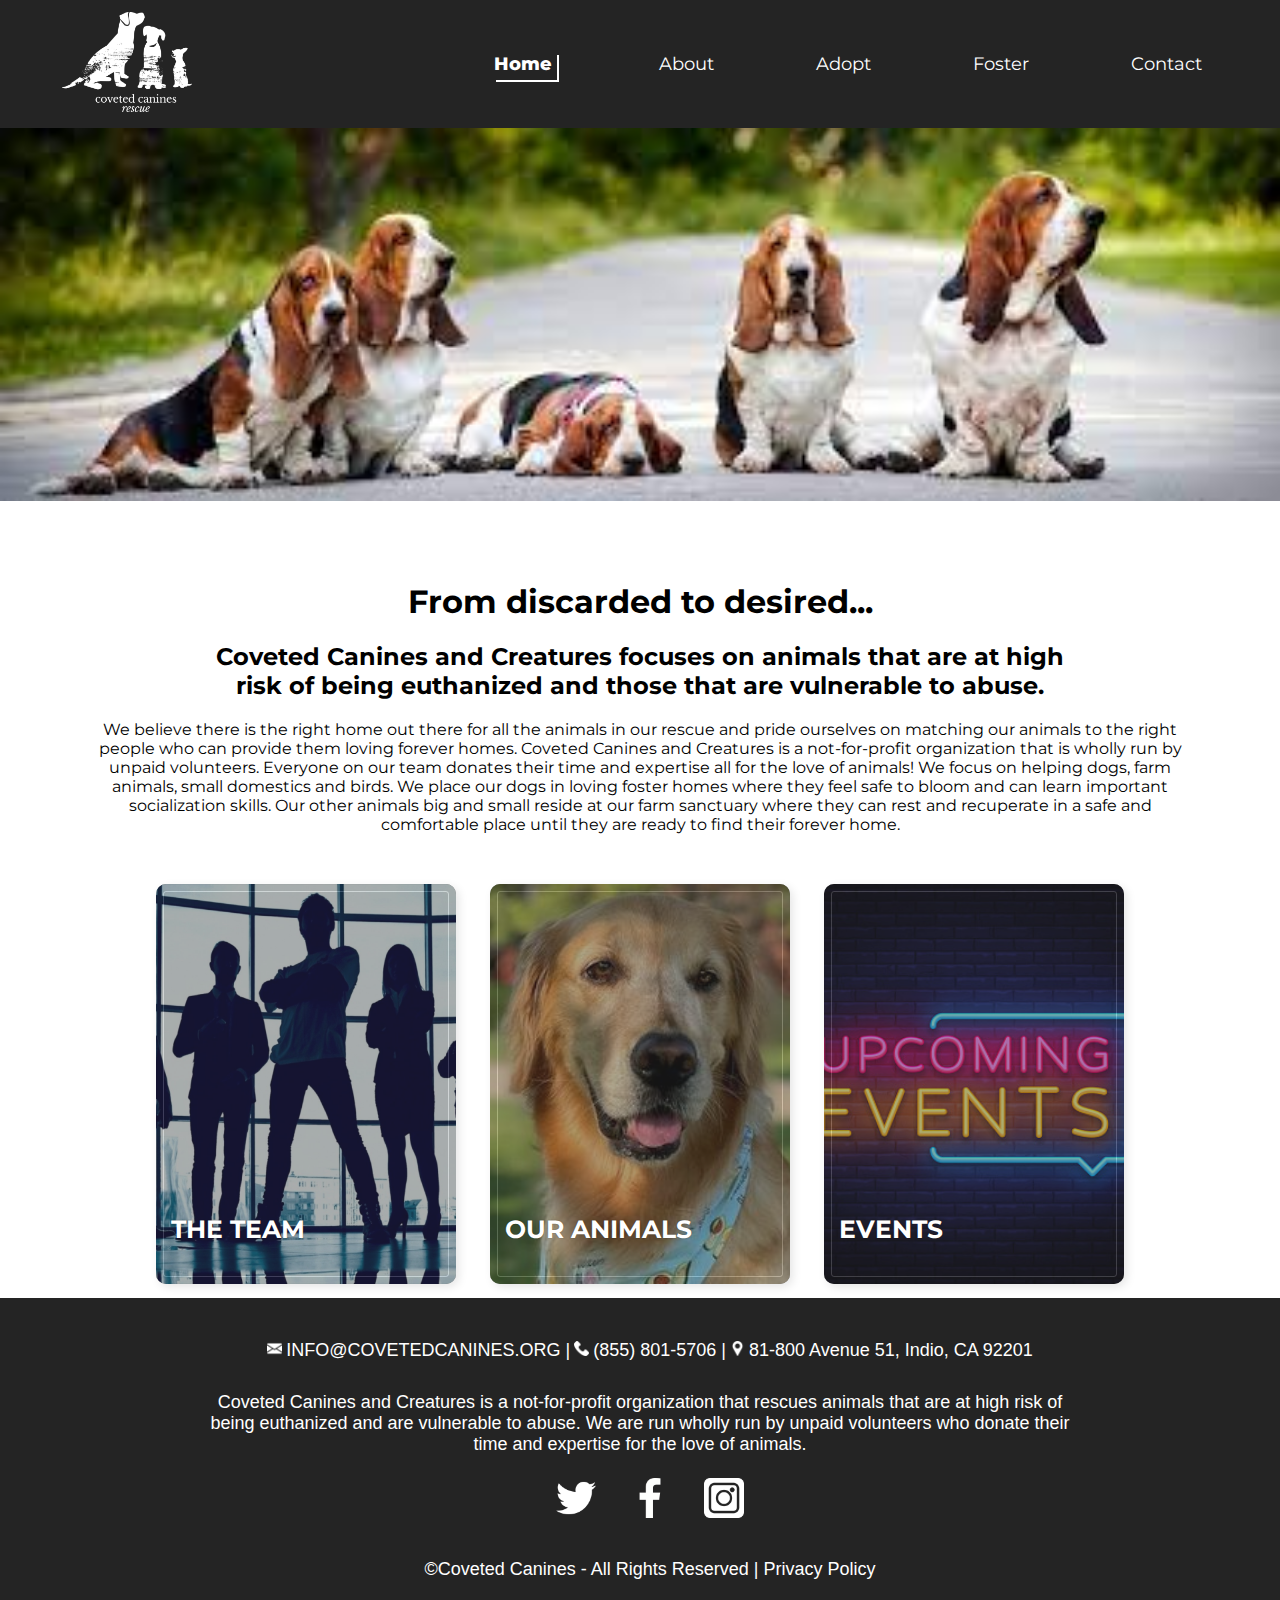
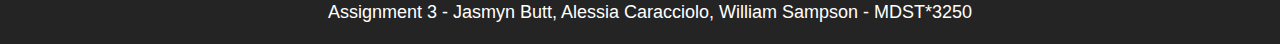
==== index.html @ e774d724 "Intial" ====
<!DOCTYPE html>
<html lang="en">
<head>
    <meta charset="UTF-8">
    <meta http-equiv="X-UA-Compatible" content="IE=edge">
    <meta name="viewport" content="width=device-width, initial-scale=1.0">

    <link rel="stylesheet" href="CSSFiles/index.css"/>
    <link href="https://fonts.googleapis.com/css?family=Montserrat:500&display=swap" rel="stylesheet">
    
    <title>Final Assignment</title>

    <div class="navBar">
      <table class="navbarItems">
        <tr>
          <td><img id="navImg" src="images/CCR.png"></li></td>
          <td><a class="active" href="#top">Home</a></td>
          <td><a href="lineup.html">About</a></td>
          <td><a href="lineup.html">Adopt</a></td>
          <td><a href="lineup.html">Foster</a></td>
          <td><a href="lineup.html">Contact</a></td>
          <td><div id="myDiv"><button class="open-button" value="Signed In as Admin" id="signIn" onclick="openForm()">Sign In</button></div></td>
        </tr>
      </table>
    </div>
</head>

<body>
    <div class="form-popup" id="myForm">
    <form class="form-container" onsubmit="return check()">
      <h1>Login</h1>
  
      <label for="email"><b>Email</b></label><br>
      <input id="usernameInput" type="text" placeholder="Enter Email (admin@guelphhumber.ca)" name="email" maxlength="50" required><br>
  
      <label for="psw"><b>Password</b></label><br>
      <input id="passwordInput" type="password" placeholder="Enter Password (admin)" name="psw"  maxlength="24" required><br>
  
      <button type="submit" class="btn">Login</button>
      
      <button type="button" class="btn cancel" onclick="closeForm()">Close</button>
    </form>
  </div>
  <script>
      function check()
        {
            let user=document.getElementById("usernameInput").value;
            let pass=document.getElementById("passwordInput").value;
            if(user=="admin@guelphhumber.ca" && pass=="admin")
            {
                alert("Login Sucsessful");
                return true;
                
            }
            else
            {
                alert("Incorrect Username or Password, Please Try Again");
                return false;
            }

        }
  </script>
 
 
 
  <div class="slideshow-container">
    <div class="mySlides fade">
      <img src="images/dog1.jpg" style="width:100%">
    </div>
    
    <div class="mySlides fade">
      <img src="images/dog2.jpg"  style="width:100%">
    </div>
    
    <div class="mySlides fade">
      <img src="images/dog3.jpg"  style="width:100%">
    </div>
    
    </div>
    <br>
    
    <div style="text-align:center">
      <span class="dot"></span> 
      <span class="dot"></span> 
      <span class="dot"></span> 
    </div>
    <script src="JSFiles/index.js"></script>

    <div class="bodyText">
      <h1>From discarded to desired...</h1>
      <h2>Coveted Canines and Creatures focuses on animals that are at high <br>
          risk of being euthanized and those that are vulnerable to abuse.</h2>
      <p>We believe there is the right home out there for all the animals in our rescue and pride ourselves on matching our animals to the right <br>
         people who can provide them loving forever homes. Coveted Canines and Creatures is a not-for-profit organization that is wholly run by <br>
         unpaid volunteers. Everyone on our team donates their time and expertise all for the love of animals! We focus on helping dogs, farm <br>
         animals, small domestics and birds. We place our dogs in loving foster homes where they feel safe to bloom and can learn important <br>
         socialization skills. Our other animals big and small reside at our farm sanctuary where they can rest and recuperate in a safe and <br>
         comfortable place until they are ready to find their forever home.</p>
    </div>

    <div class="cardSection">
      <div class="card">
        <img src="images/team.jpeg" alt="" class="card-image">
        <h3 class="card-title">THE TEAM</h3>
      </div>
      <div class="card">
        <img src="images/dog4.jpg" alt="" class="card-image">
        <h3 class="card-title">OUR ANIMALS</h3>
      </div>
      <div class="card">
        <img src="images/events.jpg" alt="" class="card-image">
        <h3 class="card-title">EVENTS</h3>
      </div>
    </div>
  
  
  
  
    <div class="footer">
        <table>
          <tr>
            <td class="container"><img src="images/email.png" alt="email"></td>
            <td class="container">INFO@COVETEDCANINES.ORG |</td>
            <td class="container"><img src="images/phone-call.png" alt="phone" ></td>
            <td class="container">(855) 801-5706 |</td>
            <td class="container"><img src="images/pin.png" alt="email"></td>
            <td class="container">81-800 Avenue 51, Indio, CA 92201</td>
            </tr>
        </table>
              
        <p id="missionPara">Coveted Canines and Creatures is a not-for-profit organization that rescues animals that are at high risk of <br>
           being euthanized and are vulnerable to abuse. We are run wholly run by unpaid volunteers who donate their <br>
           time and expertise for the love of animals.</p>
        
        <table id=socialsTable>  
          <tr>
            <td class="container"><a href="https://twitter.com/covetedcanines" target="_blank"><img id="socialImg" src="images/twitter.png" alt="twitter icon"></a></td>
            <td class="container"><a href="https://www.facebook.com/covetedcanines/" target="_blank"><img id="socialImg" src="images/facebook.png" alt="facebook icon"></a></td>
            <td class="container"><a href="https://www.instagram.com/covetedcanines/" target="_blank"><img id="socialImg" src="images/instagram.png" alt="instagram"></a></td>
          </tr>
      </table>
      <table>
        <tr>
          <td id="footerInfo" colspan="2"><p id="footerPara">&copy;Coveted Canines  - All Rights Reserved | Privacy Policy </p></td>
        </tr>
        <tr>
        <td id="footerInfo" colspan="7"><p id="footerPara"> Assignment 3 - Jasmyn Butt, Alessia Caracciolo, William Sampson - MDST*3250</p></td>
      </tr>    
      </table>
      </div>
      
</body>
</html>
---- CSSFiles/index.css ----
*{
   scroll-behavior: auto;
}
html{
   overflow-x: hidden;
   image-rendering: auto;
   image-rendering: -webkit-optimize-contrast;
   font-family: "Montserrat", sans-serif;
   
}
head,body{
   margin: 0;
}

/* Nav Bar */
.navBar {
   position:-webkit-sticky;
   position: sticky;
   top: 0;
	width: auto;
   height: auto;
   z-index: 10;

   background-color: rgb(36, 36, 36);
}
.navbarItems{
   margin: 0 auto;
   width: auto;
}
#navImg{
   height: 100px;
   width: auto;
   padding: 10px 200px 10px 10px;
   filter: invert(1);

}
.navBar td{
   width: auto;
   padding: 0 50px 0 50px;
}
.navBar td a{
	text-decoration: none;
	color: #FFFFFF;
   font-size: 18px;
}
a:hover{
	background-color: lightgray;
	color: #FFFFFF;
}
.active {
   padding: 0 5px 5px 0;

	font-weight: 800;
	font-size: 25pt;
	color: #E6AAB7;
	box-shadow: 2px 2px ;
}



.open-button {
   background-color: #555;
   color: white;
   padding: 16px 20px;
   border: none;
   cursor: pointer;
   opacity: 0.8;
}
 /* The popup form - hidden by default */
.form-popup {
   display: none;
   position: fixed;
   top: 100px;
   right: 20px;
   border: 3px solid #f1f1f1;
   z-index: 9;
}
 /* Add styles to the form container */
.form-container {
   width: 400px;
   padding: 10px;
   background-color: white;
}
 /* Full-width input fields */
.form-container input[type=text], .form-container input[type=password] {
   width: 90%;
   padding: 15px;
   margin: 5px 0 22px 0;
   border: none;
   background: #f1f1f1;
}
/* When the inputs get focus, do something */
.form-container input[type=text]:focus, .form-container input[type=password]:focus {
   background-color: #ddd;
   outline: none;
}
/* Set a style for the submit/login button */
.form-container .btn {
   background-color: lightslategray;
   color: white;
   padding: 16px 20px;
   border: none;
   cursor: pointer;
   width: 100%;
   margin-bottom:10px;
   opacity: 0.8;
}
/* Add a red background color to the cancel button */
.form-container .cancel {
   background-color: rgb(36, 36, 36);
 }
/* Add some hover effects to buttons */
.form-container .btn:hover, .open-button:hover {
   opacity: 1;
}









/* Slideshow Images */

.mySlides {
   display: none
}
.slideshow-container img {
   vertical-align: middle;
}
.slideshow-container {
  width: auto;
  position: relative;
}
.fade {
  animation-name: fade;
  animation-duration: 1.5s;
}
@keyframes fade {
  from {opacity: .8} 
  to {opacity: 1}
}
.dot{
   opacity: 0;
}
.dot:active{
   opacity: 0;
}



/* Body Section */
.bodyText{
   text-align: center;
   margin: 10px 0 50px 0;
}

.cardSection{
   text-align: center;
   margin-bottom: 20px;
}
.card{
   display: inline-block;
   width: 300px; 
   height: 400px ;
   margin: 0 15px 0 15px;

   background-color: #333;
   border-radius: 10px;
   outline: 1px solid 
   rgba(255, 255, 255, .5); 
   outline-offset: -8px; 
   box-shadow: 3px 3px 10px
   rgba(0, 0, 0, .1);
   position: relative; 
   overflow: hidden; 
}
.card-image{
   position: absolute;
   inset: 0;
   width: 100%;
   height: 100%;
   object-fit: cover;
   opacity: .6; 
   transition: transform .75s;
}
.card:hover .card-image{
   transform: scale(1.15);
}
.card-title{
   position: absolute;
   color: white;
   left: 15px;
   bottom: 15px;
   font-size: 25px;
   text-shadow: 0 0 1px 
   rgba(0, 0, 0, .5);
}







/* Footer Seciton */

.footer {
   width: auto;
   margin: -10px;

   font-size: 18px;

   background-color:rgb(36, 36, 36);
   color: white;
   font-family: 'BIZ UDGothic', sans-serif;
   text-align: center;
}
.footer table {
   padding: 30px 10px 0 30px;
   margin: 0 auto;
}
.container{
   height: 40px; 
   width: auto;
}
.footer #missionPara{
   margin-bottom: -10px;

}
.footer img {
   width: 15px;
   height: 15px;
   filter: invert(1);
}
.footer #socialImg{
   width: 40px;
   height: 40px;

   padding: 0 15px 0 15px;
}
#footerPara{
   margin-top: 0;
   padding-top: 0;
}
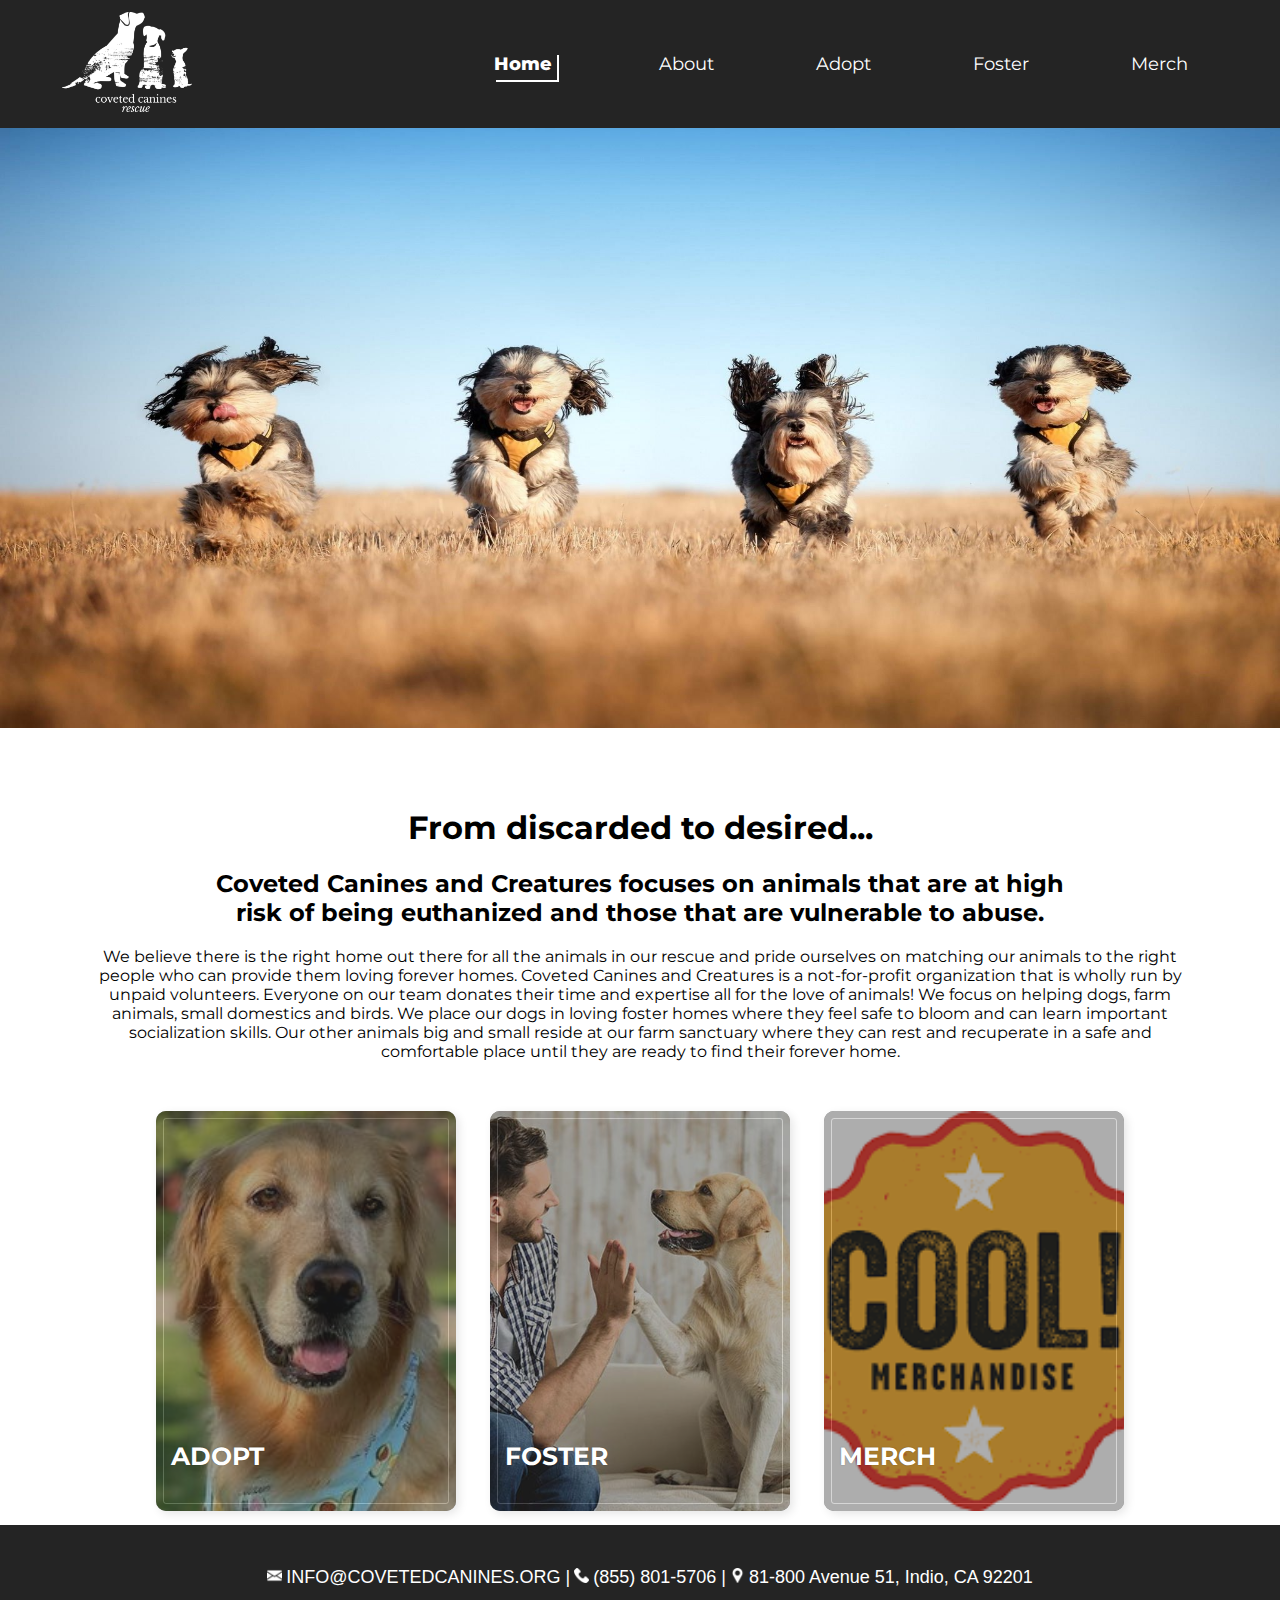
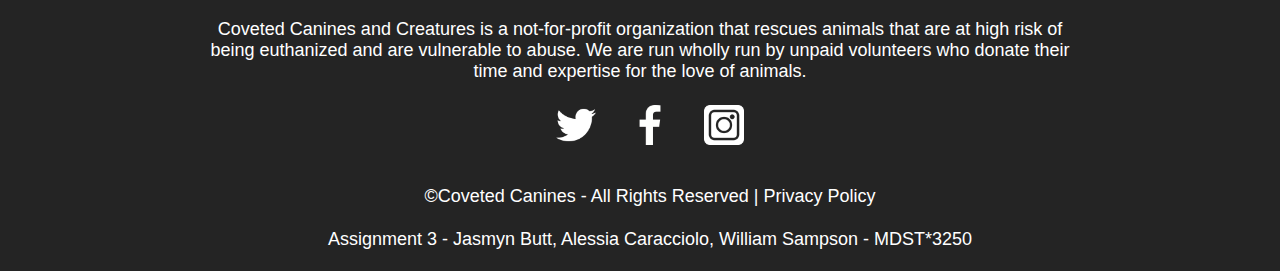
==== commit 1bf96da3: "Final" ====
--- a/index.html
+++ b/index.html
@@ -5,20 +5,21 @@
     <meta http-equiv="X-UA-Compatible" content="IE=edge">
     <meta name="viewport" content="width=device-width, initial-scale=1.0">
 
-    <link rel="stylesheet" href="CSSFiles/index.css"/>
+    <link rel="stylesheet" type="text/css" href="index.css"/>
+    <link rel="preconnect" href="https://fonts.googleapis.com">
     <link href="https://fonts.googleapis.com/css?family=Montserrat:500&display=swap" rel="stylesheet">
     
-    <title>Final Assignment</title>
+    <title>Coveted Canines</title>
 
     <div class="navBar">
       <table class="navbarItems">
         <tr>
           <td><img id="navImg" src="images/CCR.png"></li></td>
           <td><a class="active" href="#top">Home</a></td>
-          <td><a href="lineup.html">About</a></td>
-          <td><a href="lineup.html">Adopt</a></td>
-          <td><a href="lineup.html">Foster</a></td>
-          <td><a href="lineup.html">Contact</a></td>
+          <td><a href="about.html">About</a></td>
+          <td><a href="adopt.html">Adopt</a></td>
+          <td><a href="foster.html">Foster</a></td>
+          <td><a href="merch.html">Merch</a></td>
           <td><div id="myDiv"><button class="open-button" value="Signed In as Admin" id="signIn" onclick="openForm()">Sign In</button></div></td>
         </tr>
       </table>
@@ -65,15 +66,15 @@
  
   <div class="slideshow-container">
     <div class="mySlides fade">
-      <img src="images/dog1.jpg" style="width:100%">
+      <img src="images/dog1.jpg">
     </div>
     
     <div class="mySlides fade">
-      <img src="images/dog2.jpg"  style="width:100%">
+      <img src="images/dog2.jpg">
     </div>
     
     <div class="mySlides fade">
-      <img src="images/dog3.jpg"  style="width:100%">
+      <img src="images/dog3.jpg">
     </div>
     
     </div>
@@ -100,20 +101,19 @@
 
     <div class="cardSection">
       <div class="card">
-        <img src="images/team.jpeg" alt="" class="card-image">
-        <h3 class="card-title">THE TEAM</h3>
+        <img src="images/dog4.jpg" alt="" class="card-image" onclick="location.href='adopt.html'">
+        <h3 class="card-title">ADOPT</h3>
       </div>
       <div class="card">
-        <img src="images/dog4.jpg" alt="" class="card-image">
-        <h3 class="card-title">OUR ANIMALS</h3>
+        <img src="images/foster.jpg" alt="" class="card-image"onclick="location.href='foster.html'">
+        <h3 class="card-title">FOSTER</h3>
       </div>
       <div class="card">
-        <img src="images/events.jpg" alt="" class="card-image">
-        <h3 class="card-title">EVENTS</h3>
+        <img src="images/merch.png" alt="" class="card-image"onclick="location.href='merch.html'">
+        <h3 class="card-title">MERCH</h3>
       </div>
     </div>
-  
-  
+     
   
   
     <div class="footer">
--- a/index.css
+++ b/index.css
@@ -0,0 +1,239 @@
+*{
+   scroll-behavior: auto;
+}
+html{
+   overflow-x: hidden;
+   image-rendering: auto;
+   image-rendering: -webkit-optimize-contrast;
+   font-family: "Montserrat", sans-serif;
+   
+}
+head,body{
+   margin: 0;
+}
+
+/* Nav Bar */
+.navBar {
+   position:-webkit-sticky;
+   position: sticky;
+   top: 0;
+	width: auto;
+   height: auto;
+   z-index: 10;
+
+   background-color: rgb(36, 36, 36);
+}
+.navbarItems{
+   margin: 0 auto;
+   width: auto;
+}
+#navImg{
+   height: 100px;
+   width: auto;
+   padding: 10px 200px 10px 10px;
+   filter: invert(1);
+
+}
+.navBar td{
+   width: auto;
+   padding: 0 50px 0 50px;
+}
+.navBar td a{
+	text-decoration: none;
+	color: #FFFFFF;
+   font-size: 18px;
+}
+.navBar a:hover{
+	background-color: lightgray;
+	color: #FFFFFF;
+}
+.active {
+   padding: 0 5px 5px 0;
+
+	font-weight: 800;
+	font-size: 25pt;
+	color: #E6AAB7;
+	box-shadow: 2px 2px ;
+}
+
+
+
+ /* Login PopUp Page */
+.open-button {
+   background-color: #555;
+   color: white;
+   padding: 16px 20px;
+   border: none;
+   cursor: pointer;
+   opacity: 0.8;
+}
+ /* The popup form - hidden by default */
+.form-popup {
+   display: none;
+   position: fixed;
+   top: 100px;
+   right: 20px;
+   border: 3px solid #f1f1f1;
+   z-index: 9;
+}
+ /* Add styles to the form container */
+.form-container {
+   width: 400px;
+   padding: 10px;
+   background-color: white;
+}
+ /* Full-width input fields */
+.form-container input[type=text], .form-container input[type=password] {
+   width: 90%;
+   padding: 15px;
+   margin: 5px 0 22px 0;
+   border: none;
+   background: #f1f1f1;
+}
+/* When the inputs get focus, do something */
+.form-container input[type=text]:focus, .form-container input[type=password]:focus {
+   background-color: #ddd;
+   outline: none;
+}
+/* Set a style for the submit/login button */
+.form-container .btn {
+   background-color: lightslategray;
+   color: white;
+   padding: 16px 20px;
+   border: none;
+   cursor: pointer;
+   width: 100%;
+   margin-bottom:10px;
+   opacity: 0.8;
+}
+/* Add a red background color to the cancel button */
+.form-container .cancel {
+   background-color: rgb(36, 36, 36);
+ }
+/* Add some hover effects to buttons */
+.form-container .btn:hover, .open-button:hover {
+   opacity: 1;
+}
+
+
+
+/* Slideshow Images */
+
+.mySlides {
+   display: none
+}
+.slideshow-container img {
+   vertical-align: middle;
+   height: 600px;
+   width: 100%;
+}
+.slideshow-container {
+  width: auto;
+  position: relative;
+}
+.fade {
+  animation-name: fade;
+  animation-duration: 1.5s;
+}
+@keyframes fade {
+  from {opacity: .8} 
+  to {opacity: 1}
+}
+.dot{
+   opacity: 0;
+}
+.dot:active{
+   opacity: 0;
+}
+
+
+
+/* Body Section */
+.bodyText{
+   text-align: center;
+   margin: 10px 0 50px 0;
+}
+
+.cardSection{
+   text-align: center;
+   margin-bottom: 20px;
+}
+.card{
+   display: inline-block;
+   width: 300px; 
+   height: 400px ;
+   margin: 0 15px 0 15px;
+
+   background-color: #333;
+   border-radius: 10px;
+   outline: 1px solid 
+   rgba(255, 255, 255, .5); 
+   outline-offset: -8px; 
+   box-shadow: 3px 3px 10px
+   rgba(0, 0, 0, .1);
+   position: relative; 
+   overflow: hidden; 
+}
+.card-image{
+   position: absolute;
+   inset: 0;
+   width: 100%;
+   height: 100%;
+   object-fit: cover;
+   opacity: .6; 
+   transition: transform .75s;
+}
+.card:hover .card-image{
+   transform: scale(1.15);
+}
+.card-title{
+   position: absolute;
+   color: white;
+   left: 15px;
+   bottom: 15px;
+   font-size: 25px;
+   text-shadow: 0 0 1px 
+   rgba(0, 0, 0, .5);
+}
+
+
+/* Footer Seciton */
+
+.footer {
+   width: auto;
+   margin: -10px;
+
+   font-size: 18px;
+
+   background-color:rgb(36, 36, 36);
+   color: white;
+   font-family: 'BIZ UDGothic', sans-serif;
+   text-align: center;
+}
+.footer table {
+   padding: 30px 10px 0 30px;
+   margin: 0 auto;
+}
+.container{
+   height: 40px; 
+   width: auto;
+}
+.footer #missionPara{
+   margin-bottom: -10px;
+
+}
+.footer img {
+   width: 15px;
+   height: 15px;
+   filter: invert(1);
+}
+.footer #socialImg{
+   width: 40px;
+   height: 40px;
+
+   padding: 0 15px 0 15px;
+}
+#footerPara{
+   margin-top: 0;
+   padding-top: 0;
+}
